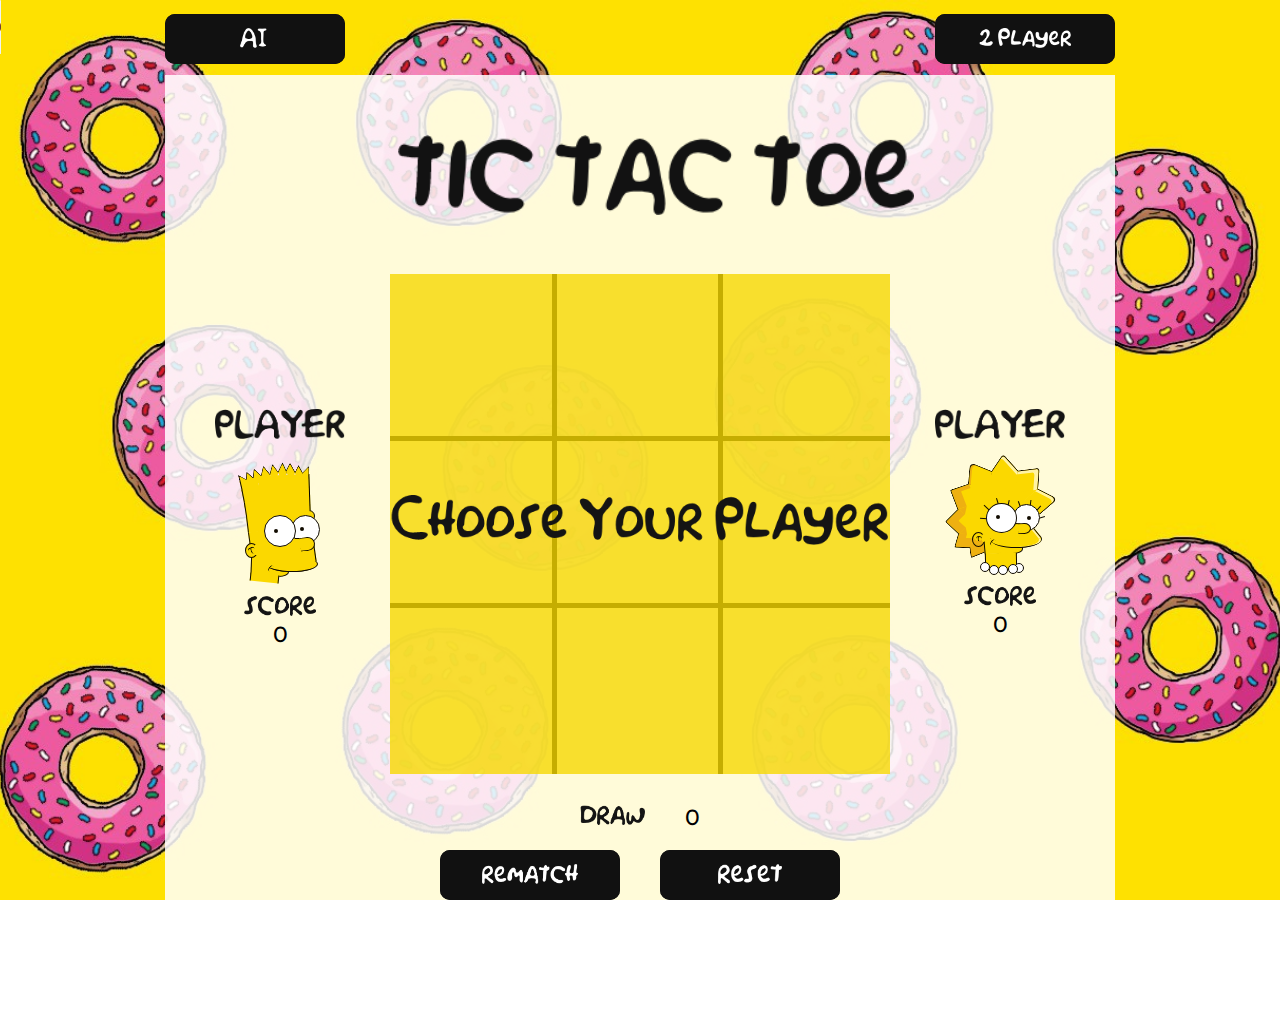
==== ai.html @ d119f451 "added page for AI and additional buttonss" ====
<!DOCTYPE html>
<html lang="en">
<head>
    <meta charset="UTF-8">
    <meta http-equiv="X-UA-Compatible" content="IE=edge">
    <link rel="stylesheet" href="css/simpson.css">
    <link rel="stylesheet" href="css/bart.css">
    <link rel="stylesheet" href="css/lisa.css">
    <script src="js/jquery.js"></script>
    <!-- <script class="changeScript" src="js/simpson.js"></script> -->
    <script src="js/simpson-ai.js"></script>
    <title>SIMPSON</title>
</head>
<body> 
    <audio id="theme">
        <source src="./audio/theme.mp3" type="audio/mpeg">
        <!-- http://soundfxcenter.com/download-sound/the-simpsons-theme-song/ -->
    </audio>
    <audio controls>
        <source src="./audio/theme.mp3" type="audio/mpeg">
    </audio>

    
    <div class="content">
    <h1><a href="https://www.fontspace.com/category/simpsons"><img class="title" src="./images/tic-tac-toe.png" alt="tic tac toe"></a></h1>
    
    
    
    <!-- Trigger/Open The Modal -->
<!-- <button id="choosePlayerb">Open Modal</button> -->

<!-- The Modal -->
<div id="myModal" class="modal">
  <div class="modal-content">
    <span class="close">&times;</span>
    <p>
        <div class="winning_message">
            <div class="winning_text"></div>    
        </div>
        <div class="buttons1">
            <button class="playAgain glow-on-hover"> <img src="./images/rematch.png" height="20px" alt="rematch"></button>
            <button class="reset glow-on-hover"> <img src="./images/reset.png" height="20px" alt="reset"></button>
        </div>
    </p>
  </div>

</div>
    
    <button class="AI glow-on-hover"><a href="ai.html"><img src="./images/AI.png" height="20px" alt="AI"></a></button>

    <button class="twoPlayer glow-on-hover"><a href="index.html"><img src="./images/twoplayer.png" height="20px" alt="2-Player"></a></button>

    <div class="gameboard">

        <div class="box zero" id="0"></div>
        <div class="box one" id="1"></div>
        <div class="box two" id="2"></div>
        <div class="box three" id="3"></div>
        <div class="box four" id="4"></div>
        <div class="box five" id="5"></div>
        <div class="box six" id="6"></div>
        <div class="box seven" id="7"></div>
        <div class="box eight" id="8"></div>
        
    </div>

    <div class="tokens"> 
        <div id="player1">
            <img class="characters" id="bartPlayer" src="./images/player.png" alt="Player"></a>
            <span class="hvr-pulse" id="X"><div id="bart">
                <div class="head">
                    <div class="no-border body hair hair1"></div>
                    <div class="no-border body hair hair2"></div>
                    <div class="no-border body hair hair3"></div>
                    <div class="no-border body hair hair4"></div>
                    <div class="no-border body hair hair5"></div>
                    <div class="no-border body hair hair6"></div>
                    <div class="no-border body hair hair7"></div>
                    <div class="no-border body hair hair8"></div>
                    <div class="no-border body hair hair9"></div>
                    <div class="body mouth-lip2"></div>
                    <div class="no-border body head-left1"></div>
                    <div class="no-border body head-left2"></div>
                    <div class="no-border body head-left3"></div>
                    <div class="no-border body head-left4"></div>
                    <div class="no-border body head-left5"></div>
                    <div class="no-border body head-left6"></div>
                    <div class="no-border body head-left7"></div>
                    <div class="body eyelid"></div>
                    <div class="no-border body mouth"></div>
                    <div class="body mouth-lip"></div>
                    <div class="no-border body head-right2"></div>
                    <div class="no-border body head-right1"></div>
                    <div class="no-border body head-right3"></div>
                    
                    <!-- The ear -->
                    <div class="body ear">
                        <div class="no-border inner1"></div>
                        <div class="no-border inner2"></div>
                        <div class="no-border body clip"></div>
                    </div>
                    
                    <!-- The right eye -->
                    <div class="right-eye">
                        <div class="no-border right-eye-pupil"></div>
                <div class="no-border body eyelid-top"></div>
                <div class="no-border body eyelid-bottom"></div>
                    </div>
                    
                    <!-- The nose -->
                    <div class="no-border body nose"></div>
                    <div class="body nose-tip"></div>
                    
                    <!-- The left eye -->
                    <div class="left-eye">
                        <div class="no-border left-eye-pupil"></div>
                <div class="no-border body eyelid-top"></div>
                <div class="no-border body eyelid-bottom"></div>
                    </div>
                
                    <div class="no-border mouth-smile"></div>
                </div>
            </div></span>
            <div class="player">
                <img src="./images/score.png" height="20px" alt="score">
                <div class="score" id="playerX"></div>
            </div>
        </div>  
        <div id="player2">
            <img class="characters" id="lisaPlayer" src="./images/player.png" alt="Player"></a>
            <span class="hvr-pulse" id="O">
                <div id="lisa">
                <div class="head">
                
                <div class="no-border body head-main"></div>
                    <div class="no-border body head-main2"></div>
                    <div class="no-border body head-main3"></div>
                
                <div class="no-border hair9"></div>
                <div class="no-border hair10"></div>
                
                <div class="body hair hair1"></div>
                <div class="body hair hair2"></div>
                <div class="body hair hair3"></div>
                <div class="body hair hair4"></div>
                <div class="body hair hair5"></div>
                <div class="body hair hair6"></div>
                <div class="body hair hair7"></div>
                <div class="body hair hair8"></div>
                    
                    <div class="body mouth-lip2"></div>
                    <div class="body mouth-lip"></div>
                    <div class="no-border body neck"></div>
                    <div class="no-border body mouth"></div>
                    <div class="no-border body neck2"></div>
                    <div class="no-border body neck3"></div>
                    <div class="no-border mouth-smile"></div>
                
                    <!-- The ear -->
                    <div class="body ear">
                        <div class="no-border inner1"></div>
                        <div class="no-border inner2"></div>
                        <div class="no-border body clip"></div>
                    </div>
                
                    <div class="no-border eyelash1 eyelash"></div>
                    <div class="no-border eyelash2 eyelash"></div>
                    <div class="no-border eyelash3 eyelash"></div>
                    <div class="no-border eyelash4 eyelash"></div>
                    <div class="no-border eyelash5 eyelash"></div>
                    <div class="no-border eyelash6 eyelash"></div>
                    <div class="no-border eyelash7 eyelash"></div>
                    <div class="no-border eyelash8 eyelash"></div>
                    
                    <!-- The right eye -->
                    <div class="right-eye">
                        <div class="no-border right-eye-pupil"></div>
                <div class="no-border body eyelid-top"></div>
                <div class="no-border body eyelid-bottom"></div>
                    </div>
                    
                    <!-- The nose -->
                    <div class="no-border body nose"></div>
                    <div class="body nose-tip"></div>
                    
                    <!-- The left eye -->
                    <div class="left-eye">
                        <div class="no-border left-eye-pupil"></div>
                <div class="no-border body eyelid-top"></div>
                <div class="no-border body eyelid-bottom"></div>
                    </div>
                
                <div class="necklace necklace1"></div>
                <div class="necklace necklace2"></div>
                <div class="necklace necklace3"></div>
                <div class="necklace necklace5"></div>
                <div class="necklace necklace4"></div>
                </div>
            </div></span> 
            <div class="player">
                <img src="./images/score.png" height="20px" alt="score">
                <div class="score" id="playerO"></div>
            </div>
        </div>
    </div>

    <div class="container">
         
        <div id="player1">
            <div class="player">
                <img src="./images/draw.png" height="20px" alt="draw"> 
                <div class="score" id="draw"></div>
            </div>
        </div>  
                   
    </div>
    
    <div class="buttons">
        <button class="playAgain glow-on-hover"> <img src="./images/rematch.png" height="20px" alt="rematch"></button>
        <button class="reset glow-on-hover"> <img src="./images/reset.png" height="20px" alt="reset"></button>
    </div>

    

    <div id="choosePlayer">
    
        <img src="./images/choose.png" height="50px" alt="Choose Your Player">

    </div>

    

</div>

</body>
</html>
---- css/simpson.css ----
@import url('https://fonts.googleapis.com/css2?family=Montserrat:wght@100;500&display=swap');


/* ----------- choose your player ------------------*/

#choosePlayer {
    margin: 0 auto;
    width: 500px;
    height: 500px;
    position: relative;
    top: -510px;
    line-height: 400px;
    background-color: rgb(246,216,1,0.8);
    z-index: 1;
    display: block;
  }

/* ------------------ modal------------------  */

/* The Modal (background) */
.modal {
    display: none;
    position: fixed; 
    z-index: 1; /* Sit on top */
    padding-top: 348px; /* Location of the box */
    left: 0;
    top: 0;
    width: 100%; /* Full width */
    height: 100%; /* Full height */
    overflow: auto; /* Enable scroll if needed */
    background-color: rgb(255,255,255); /* Fallback color */
    background-color: rgba(255,255,255,0.5); /* Black w/ opacity */
  }
  
  /* Modal Content */
  .modal-content {
    background-image: url("../images/clouds.jpg");
    position: relative;
    margin: 0 auto;
    /* padding: 20px; */
    width: 450px;
    height: 370px;
  }
  
  /* The Close Button */
  .close {
    color: #000000;
    float: right;
    font-size: 28px;
    font-weight: bold;
    padding-right: 10px;
  }
  
  .close:hover,
  .close:focus {
    color: #000;
    text-decoration: none;
    cursor: pointer;
  }

  .winning_message {
    padding-top: 25px;
    margin: 0 auto;
    width: 400px;
    height: 275px;
  }

  .winning_text {
    text-align: center;
    width: 350px;
    position: relative;
    margin: 0 auto;
    font-size: 250%;
    font-weight: bold;
    color: white;
    text-transform: uppercase;
}

.buttons1 {
    text-align: center; 
    margin: 0 auto;
    width: 385px;
    height: 10px;
    
}

.playAgain1 {
    margin: 0 auto;
    width: 110px;
    height: 40px;
    float: left;
    color: white;
    background-color: rgb(248, 205, 212, 0.95);
    border: solid white;
}

.reset1 {
    margin: 0 auto;
    height: 40px;
    width: 100px;
    float: right;
    color: white;
    background-color: rgb(248, 205, 212, 0.95);
    border: solid white;
}

audio {
    position: absolute;
    top: 0;
    left: 0;
}


  /* -------------------------------------------  */

body {
    width: 950px;
    margin: 0 auto;
    font-family: 'Montserrat', sans-serif;
    font-weight: 100;
    background-image: url("../images/donuts.jpeg");
    background-size: cover;
    background-repeat: no-repeat;
    background-attachment: fixed;
    background-position: center;
}

.content {
    background-color: rgba(255,255,255,0.85);
    height: 870px;
    margin-top: 75px;
}

.title {
    text-align: center;
    font-family: 'Montserrat', sans-serif;
    font-weight: 100;
    font-size: 400%;
    margin: 30px 0 30px 0;
    padding-left: 32px;
    padding-top: 30px;
    height: 80px;
}


h1, h2 {
    text-align: center;
    font-family: 'Montserrat', sans-serif;
    font-weight: 100;
}

/* ------------------ tokens/players----------------------  */

.tokens {
    margin: 0 auto;
    position: relative;
    top: -365px;
    width: 880px;
}

span {
    margin: 10px 0;
}

#player1 {
    float: left;
    text-align: center;
    width: 160px;
    font-size: 150%;
    font-weight: 500;
}

#X {
    font-size: 400%;
    
}

#player2 {
    float: right;
    text-align: center;
    width: 160px;
    font-size: 150%;
    font-weight: 500;
}

#O {
    font-size: 400%;
}

.player {
    font-size: 90%;
}

/* Pulse */
@-webkit-keyframes hvr-pulse {
    25% {
      -webkit-transform: scale(1.1);
      transform: scale(1.1);
    }
    75% {
      -webkit-transform: scale(0.9);
      transform: scale(0.9);
    }
  }
  @keyframes hvr-pulse {
    25% {
      -webkit-transform: scale(1.1);
      transform: scale(1.1);
    }
    75% {
      -webkit-transform: scale(0.9);
      transform: scale(0.9);
    }
  }
  .hvr-pulse {
    display: inline-block;
    vertical-align: middle;
    -webkit-transform: perspective(1px) translateZ(0);
    transform: perspective(1px) translateZ(0);
    box-shadow: 0 0 1px rgba(0, 0, 0, 0);
  }
  .hvr-pulse:hover, .hvr-pulse:focus, .hvr-pulse:active {
    -webkit-animation-name: hvr-pulse;
    animation-name: hvr-pulse;
    -webkit-animation-duration: 1s;
    animation-duration: 1s;
    -webkit-animation-timing-function: linear;
    animation-timing-function: linear;
    -webkit-animation-iteration-count: infinite;
    animation-iteration-count: infinite;
  }

.characters {
      height: 30px;
  }

/* ------------------ draw scoreboard ----------------------  */

.container {
    margin: 0 auto;
    position: relative;
    /* top: -130px; */
    top: 30px;
    width: 200px;
}

#draw {
    font-weight: 500;
    float: right;
}

/* ------------------ gameboard ------------------  */

.gameboard {
    margin: 0 auto;
    box-sizing: border-box;
    width: 500px;
    height: 500px;
    display: grid;
    grid-template-columns: repeat(3, 1fr); /* 3 columns each 1 fraction of free space*/
    grid-template-rows: repeat(3, 1fr); 
    /* grid-gap: 5px; */
    opacity: 1;
    /* background-color: black; */
}

.box {
    text-align: center;
    line-height: 163px;
    box-sizing: border-box;
    width: 100%;
    height: 100%;
    /* background-color: rgba(255,255,255,1); */
    font-family: 'Montserrat', sans-serif;
    font-weight: 100;
    padding-top: 15px;
}

.zero, .one, .three, .four, .six, .seven {
    border-right: 5px solid black;
}

.zero, .one, .two, .three, .four, .five {
    border-bottom: 5px solid black;
}

/* ------------------ buttons at bottom of page ------------------  */

.buttons {
    text-align: center; 
    margin: 0 auto;
    width: 400px;
    height: 10px;
    position: relative;
    top: 50px;
    display: block;
}

.playAgain {
    float: left;
}



.reset {
    float: right;
}

button {
    font-family: 'Montserrat', sans-serif;
    font-weight: 500;
    background-color: white;
}


.glow-on-hover {
    width: 180px;
    height: 50px;
    border: none;
    outline: none;
    color: #fff;
    background: #111;
    cursor: pointer;
    position: relative;
    z-index: 0;
    border-radius: 10px;
}

.glow-on-hover:before {
    content: '';
    background: linear-gradient(45deg, #ff0000, #ff7300, #fffb00, #48ff00, #00ffd5, #002bff, #7a00ff, #ff00c8, #ff0000);
    position: absolute;
    top: -2px;
    left:-2px;
    background-size: 400%;
    z-index: -1;
    filter: blur(5px);
    width: calc(100% + 4px);
    height: calc(100% + 4px);
    animation: glowing 20s linear infinite;
    opacity: 0;
    transition: opacity .3s ease-in-out;
    border-radius: 10px;
}

.glow-on-hover:active {
    color: #000
}

.glow-on-hover:active:after {
    background: transparent;
}

.glow-on-hover:hover:before {
    opacity: 1;
}

.glow-on-hover:after {
    z-index: -1;
    content: '';
    position: absolute;
    width: 100%;
    height: 100%;
    background: #111;
    left: 0;
    top: 0;
    border-radius: 10px;
}

@keyframes glowing {
    0% { background-position: 0 0; }
    50% { background-position: 400% 0; }
    100% { background-position: 0 0; }
}
   
.AI {
    float: left;
    position: relative;
    top: -260px;
}

.twoPlayer {
    float: right;
    position: relative;
    top: -260px;
}
---- css/bart.css ----
#bart *
{
    position: absolute;
    box-sizing:content-box;
    -moz-box-sizing:content-box;
    
}

#bart
{
    position: relative;
    width: 80px;
    height: 130px;
    margin: 0 auto;
}

#bart .head *
{
    border: 1px solid #110b00;
}

#bart .head .no-border
{
    border: none;
}

#bart .head .body
{
    background: #fbd800;
}

#bart .head .hair
{
    border-top: 1px solid #110b00;
    border-left: 1px solid #110b00;
    -webkit-border-radius: 2px 0 0 0;
    -moz-border-radius: 2px 0 0 0;
    border-radius: 2px 0 0 0;
}

#bart .head .hair1
{
    top: 22px;
    left: 0px;
    width: 6px;
    height: 7px;
    -webkit-transform: rotate(-22deg) skew(-7deg, 51deg);
    -ms-transform: rotate(-22deg) skew(-7deg, 51deg);
    transform: rotate(-22deg) skew(-7deg, 51deg);
}

#bart .head .hair2
{
    top: 20px;
    left: 5px;
    width: 9px;
    height: 7px;
    -webkit-transform: rotate(25deg) skew(23deg, 16deg);
    -ms-transform: rotate(25deg) skew(23deg, 16deg);
    transform: rotate(25deg) skew(23deg, 16deg);
}

#bart .head .hair3
{
    top: 17px;
    left: 12px;
    width: 9px;
    height: 8px;
    -webkit-transform: rotate(27deg) skew(22deg, 16deg);
    -ms-transform: rotate(27deg) skew(22deg, 16deg);
    transform: rotate(27deg) skew(22deg, 16deg);
}

#bart .head .hair4
{
    top: 15px;
    left: 20px;
    width: 10px;
    height: 9px;
    -webkit-transform: rotate(35deg) skew(22deg, 16deg);
    -ms-transform: rotate(35deg) skew(22deg, 16deg);
    transform: rotate(35deg) skew(22deg, 16deg);
}

#bart .head .hair5
{
    top: 13px;
    left: 29px;
    width: 9px;
    height: 9px;
    -webkit-transform: rotate(37deg) skew(22deg, 16deg);
    -ms-transform: rotate(37deg) skew(22deg, 16deg);
    transform: rotate(37deg) skew(22deg, 16deg);
}

#bart .head .hair6
{
    top: 12px;
    left: 37px;
    width: 10px;
    height: 9px;
    -webkit-transform: rotate(50deg) skew(24deg, 16deg);
    -ms-transform: rotate(50deg) skew(24deg, 16deg);
    transform: rotate(50deg) skew(24deg, 16deg);
}

#bart .head .hair7
{
    top: 12px;
    left: 45px;
    width: 10px;
    height: 8px;
    -webkit-transform: rotate(51deg) skew(24deg, 10deg);
    -ms-transform: rotate(51deg) skew(24deg, 10deg);
    transform: rotate(51deg) skew(24deg, 10deg);
}

#bart .head .hair8
{
    top: 14px;
    left: 54px;
    width: 9px;
    height: 7px;
    -webkit-transform: rotate(51deg) skew(24deg, 10deg);
    -ms-transform: rotate(51deg) skew(24deg, 10deg);
    transform: rotate(51deg) skew(24deg, 10deg);
}

#bart .head .hair9
{
    top: 15px;
    left: 61px;
    width: 9px;
    height: 7px;
    -webkit-transform: rotate(79deg) skew(35deg, 10deg);
    -ms-transform: rotate(79deg) skew(35deg, 10deg);
    transform: rotate(79deg) skew(35deg, 10deg);
}

#bart .head .head-left1
{
    top: 24px;
    left: 1px;
    width: 17px;
    height: 15px;
    border-left: 1px solid #110b00;
    -webkit-transform: rotate(-13deg);
    -ms-transform: rotate(-13deg);
    transform: rotate(-13deg);
}

#bart .head .head-left2
{
    top: 33px;
    left: 3px;
    width: 17px;
    height: 18px;
    border-left: 1px solid #110b00;
    -webkit-transform: rotate(-11deg);
    -ms-transform: rotate(-11deg);
    transform: rotate(-11deg);
}

#bart .head .head-left3
{
    top: 46px;
    left: 5px;
    width: 17px;
    height: 16px;
    border-left: 1px solid #110b00;
    -webkit-transform: rotate(-9deg);
    -ms-transform: rotate(-9deg);
    transform: rotate(-9deg);
}

#bart .head .head-left4
{
    top: 61px;
    left: 7px;
    width: 17px;
    height: 16px;
    border-left: 1px solid #110b00;
    -webkit-transform: rotate(-7deg);
    -ms-transform: rotate(-7deg);
    transform: rotate(-7deg);
}

#bart .head .head-left5
{
    top: 76px;
    left: 9px;
    width: 20px;
    height: 16px;
    border-left: 1px solid #110b00;
    -webkit-transform: rotate(-8deg);
    -ms-transform: rotate(-8deg);
    transform: rotate(-8deg);
}

#bart .head .head-left6
{
    top: 90px;
    left: 11px;
    width: 28px;
    height: 31px;
    border-left: 1px solid #110b00;
    -webkit-transform: rotate(2deg);
    -ms-transform: rotate(2deg);
    transform: rotate(2deg);
}

#bart .head .head-left7
{
    top: 119px;
    left: 10px;
    width: 27px;
    height: 8px;
    border-left: 1px solid #110b00;
    border-right: 1px solid #110b00;
    -webkit-transform: rotate(6deg);
    -ms-transform: rotate(6deg);
    transform: rotate(6deg);
}

#bart .head .head-right1
{
    top: 20px;
    left: 19px;
    width: 50px;
    height: 37px;
    border-right: 1px solid #000000;
    -webkit-transform: rotate(-2deg);
    -ms-transform: rotate(-2deg);
    transform: rotate(-2deg);
}

#bart .head .head-right2
{
    top: 46px;
    left: 19px;
    width: 51px;
    height: 24px;
    -webkit-transform: rotate(-2deg);
    -ms-transform: rotate(-2deg);
    transform: rotate(-2deg);
}

#bart .head .head-right3
{
    top: 83px;
    left: 24px;
    width: 50px;
    height: 27px;
    border-right: 1px solid #000000;
    -webkit-transform: rotate(-8deg);
    -ms-transform: rotate(-8deg);
    transform: rotate(-8deg);
}

#bart .head .ear
{
    top: 88px;
    left: 5px;
    width: 11px;
    height: 13px;
    -moz-border-radius: 50%;
    -webkit-border-radius: 50%;
    border-radius: 50%;
}

#bart .head .ear .inner1
{
    top: 3px;
    left: 2px;
    width: 7px;
    height: 5px;
    -moz-border-radius: 50%;
    -webkit-border-radius: 50%;
    border-radius: 50%;
    border-top: 1px solid #110b00;
    -webkit-transform: rotate(-21deg);
    -ms-transform: rotate(-21deg);
    transform: rotate(-21deg);
}

#bart .head .ear .inner2
{
    top: 3px;
    left: 4px;
    width: 7px;
    height: 5px;
    -moz-border-radius: 50%;
    -webkit-border-radius: 50%;
    border-radius: 50%;
    border-top: 1px solid #110b00;
    -webkit-transform: rotate(-109deg);
    -ms-transform: rotate(-109deg);
    transform: rotate(-109deg);
}

#bart .head .ear .clip
{
    top: 1px;
    left: 9px;
    width: 3px;
    height: 10px;
}

#bart .head .eyelid
{
    top: 55px;
    left: 63px;
    width: 10px;
    height: 10px;
    -webkit-border-radius: 50%;
    -moz-border-radius: 50%;
    border-radius: 50%;
}

#bart .head .right-eye
{
    top: 60px;
    left: 51px;
    width: 27px;
    height: 27px;
    -moz-border-radius: 50%;
    -webkit-border-radius: 50%;
    border-radius: 50%;
    background: #ffffff;
    overflow: hidden;
}

#bart .head .right-eye .right-eye-pupil
{
    top: 11px;
    left: 8px;
    width: 4px;
    height: 4px;
    -moz-border-radius: 50%;
    -webkit-border-radius: 50%;
    border-radius: 50%;
    background: #110b00;
}

#bart .head .right-eye .eyelid-top
{
    top: -18px;
    left: 0px;
    width: 30px;
    height: 17px;
    border-bottom: 1px solid #110b00;
    border-radius: 50% 50% 0 0;
    
    -webkit-animation-name: bartrighteyelidtop;
    -webkit-animation-duration: 10s;
    -webkit-animation-timing-function: linear;
    -webkit-animation-delay: 2.5s;
    -webkit-animation-iteration-count: infinite;
    -webkit-animation-play-state: running;
    animation-name: bartrighteyelidtop;
    animation-duration: 10s;
    animation-timing-function: linear;
    animation-delay: 2.5s;
    animation-iteration-count: infinite;
    animation-play-state: running;
}

#bart .head .right-eye .eyelid-bottom
{
    bottom: -11px;
    left: 0px;
    width: 30px;
    height: 10px;
    border-top: 1px solid #110b00;
    border-radius: 0 0 50% 50%;
    
    -webkit-animation-name: bartrighteyelidbottom;
    -webkit-animation-duration: 10s;
    -webkit-animation-timing-function: linear;
    -webkit-animation-delay: 2.5s;
    -webkit-animation-iteration-count: infinite;
    -webkit-animation-play-state: running;
    animation-name: bartrighteyelidbottom;
    animation-duration: 10s;
    animation-timing-function: linear;
    animation-delay: 2.5s;
    animation-iteration-count: infinite;
    animation-play-state: running;
}

@-webkit-keyframes bartrighteyelidtop
{
0% {top: -18px;}
2% {top: 0px;}
4% {top: -18px;}
100% {top: -18px;}
}

@keyframes bartrighteyelidtop
{
0% {top: -18px;}
2% {top: 0px;}
4% {top: -18px;}
100% {top: -18px;}
}

@-webkit-keyframes bartrighteyelidbottom
{
0% {bottom: -11px;}
2% {bottom: 0px;}
4% {bottom: -11px;}
100% {bottom: -11px;}
}

@keyframes bartrighteyelidbottom
{
0% {bottom: -11px;}
2% {bottom: 0px;}
4% {bottom: -11px;}
100% {bottom: -11px;}
}

#bart .head .left-eye
{
    top: 60px;
    left: 24px;
    width: 30px;
    height: 30px;
    -moz-border-radius: 50%;
    -webkit-border-radius: 50%;
    border-radius: 50%;
    background: #ffffff;
    overflow: hidden;
}

#bart .head .left-eye .left-eye-pupil
{
    top: 13px;
    left: 9px;
    width: 4px;
    height: 4px;
    -moz-border-radius: 50%;
    -webkit-border-radius: 50%;
    border-radius: 50%;
    background: #110b00;
}

#bart .head .left-eye .eyelid-top
{
    top: -21px;
    left: 0px;
    width: 30px;
    height: 20px;
    border-bottom: 1px solid #110b00;
    border-radius: 50% 50% 0 0;
    
    -webkit-animation-name: bartlefteyelidtop;
    -webkit-animation-duration: 10s;
    -webkit-animation-timing-function: linear;
    -webkit-animation-delay: 2.5s;
    -webkit-animation-iteration-count: infinite;
    -webkit-animation-play-state: running;
    animation-name: bartlefteyelidtop;
    animation-duration: 10s;
    animation-timing-function: linear;
    animation-delay: 2.5s;
    animation-iteration-count: infinite;
    animation-play-state: running;
}

#bart .head .left-eye .eyelid-bottom
{
    bottom: -11px;
    left: 0px;
    width: 30px;
    height: 10px;
    border-top: 1px solid #110b00;
    border-radius: 0 0 50% 50%;
    
    -webkit-animation-name: bartlefteyelidbottom;
    -webkit-animation-duration: 10s;
    -webkit-animation-timing-function: linear;
    -webkit-animation-delay: 2.5s;
    -webkit-animation-iteration-count: infinite;
    -webkit-animation-play-state: running;
    animation-name: bartlefteyelidbottom;
    animation-duration: 10s;
    animation-timing-function: linear;
    animation-delay: 2.5s;
    animation-iteration-count: infinite;
    animation-play-state: running;
}

@-webkit-keyframes bartlefteyelidtop
{
0% {top: -21px;}
2% {top: 0px;}
4% {top: -21px;}
100% {top: -21px;}
}

@keyframes bartlefteyelidtop
{
0% {top: -21px;}
2% {top: 0px;}
4% {top: -21px;}
100% {top: -21px;}
}

@-webkit-keyframes bartlefteyelidbottom
{
0% {bottom: -11px;}
2% {bottom: 0px;}
4% {bottom: -11px;}
100% {bottom: -11px;}
}

@keyframes bartlefteyelidbottom
{
0% {bottom: -11px;}
2% {bottom: 0px;}
4% {bottom: -11px;}
100% {bottom: -11px;}
}

#bart .head .nose
{
    top: 83px;
    left: 55px;
    width: 12px;
    height: 12px;
    border-top: 1px solid #110b00;
}

#bart .head .nose-tip
{
    top: 82px;
    left: 60px;
    width: 14px;
    height: 12px;
    border-left: none;
    -moz-border-radius: 0 50% 50% 0%;
    -webkit-border-radius: 0 50% 50% 0;
    border-radius: 0 50% 50% 0;
    -webkit-transform: rotate(-6deg);
    -ms-transform: rotate(-6deg);
    transform: rotate(-6deg);
}

#bart .head .mouth
{
    top: 101px;
    left: 27px;
    width: 50px;
    height: 15px;
    border-bottom: 1px solid #110b00;
    -moz-border-radius: 50%;
    -webkit-border-radius: 50%;
    border-radius: 50%;
}

#bart .head .mouth-smile
{
    top: 111px;
    left: 28px;
    width: 7px;
    height: 5px;
    -moz-border-radius: 50%;
    -webkit-border-radius: 50%;
    border-radius: 50%;
    border-top: 1px solid #110b00;
    -webkit-transform: rotate(-52deg);
    -ms-transform: rotate(-52deg);
    transform: rotate(-52deg);
}

#bart .head .mouth-lip
{
    top: 101px;
    left: 26px;
    width: 50px;
    height: 14px;
    -moz-border-radius: 50%;
    -webkit-border-radius: 50%;
    border-radius: 50%;
}

#bart .head .mouth-lip2
{
    top: 106px;
    left: 17px;
    width: 30px;
    height: 14px;
    -moz-border-radius: 32%;
    -webkit-border-radius: 32%;
    border-radius: 32%;
}
---- css/lisa.css ----
#lisa *
{
    position: absolute;
    box-sizing:content-box;
    -moz-box-sizing:content-box;

}

#lisa
{
    position: relative;
    width: 111px;
    height: 120px;
    margin: 0 auto;
}

#lisa .head *
{
    border: 1px solid #110b00;
}

#lisa .head .no-border
{
    border: none;
}

#lisa .head .body
{
    background: #fbd800;
}

#lisa .head .head-main
{
    top: 27px;
    left: 21px;
    width: 69px;
    height: 68px;
    transform: rotate(5deg);
    -ms-transform: rotate(5deg);
    -webkit-transform: rotate(5deg);
    -webkit-border-bottom-right-radius: 26px;
    -moz-border-radius-bottomright: 26px;
    border-bottom-right-radius: 26px;
}

#lisa .head .head-main2
{
    top: 46px;
    left: 14px;
    width: 52px;
    height: 36px;
    transform: rotate(-1deg);
    -ms-transform: rotate(-1deg);
    -webkit-transform: rotate(-1deg);
}

#lisa .head .head-main3
{
    top: 17px;
    left: 32px;
    width: 52px;
    height: 20px;
    transform: rotate(-1deg);
    -ms-transform: rotate(-1deg);
    -webkit-transform: rotate(-1deg);
}

#lisa .head .hair
{
    border-right: none;
    border-bottom: none;
    border-top-left-radius: 2px;
    -webkit-border-top-left-radius: 2px;
    -moz-border-radius-topleft: 2px;
}

#lisa .head .hair1
{
    top: 83px;
    left: 24px;
    width: 16px;
    height: 16px;
    background: #eeb011;
    transform: rotate(-45deg) skew(0deg, 14deg);
    -ms-transform: rotate(-45deg) skew(0deg, 14deg);
    -webkit-transform: rotate(-112deg) skew(0deg, 14deg);
}

#lisa .head .hair2
{
    top: 78px;
    left: 12px;
    width: 13px;
    height: 15px;
    transform: rotate(-88deg) skew(0deg, 14deg);
    -ms-transform: rotate(-88deg) skew(0deg, 14deg);
    -webkit-transform: rotate(-88deg) skew(0deg, 14deg);
    -webkit-box-shadow: inset 9px 8px 0px 0px  rgba(238,176,17,1);
    -moz-box-shadow: inset 9px 8px 0px 0px  rgba(238,176,17,1);
    box-shadow: inset 9px 8px 0px 0px  rgba(238,176,17,1);
}

#lisa .head .hair3
{
    top: 57px;
    left: 4px;
    width: 18px;
    height: 18px;
    transform: rotate(-47deg) skew(0deg, 2deg);
    -ms-transform: rotate(-47deg) skew(0deg, 2deg);
    -webkit-transform: rotate(-47deg) skew(0deg, 2deg);
    -webkit-box-shadow: inset 9px 8px 0px 0px  rgba(238,176,17,1);
    -moz-box-shadow: inset 9px 8px 0px 0px  rgba(238,176,17,1);
    box-shadow: inset 9px 8px 0px 0px  rgba(238,176,17,1);
}

#lisa .head .hair4
{
    top: 31px;
    left: 8px;
    width: 19px;
    height: 20px;
    transform: rotate(-21deg) skew(0deg, 2deg);
    -ms-transform: rotate(-21deg) skew(0deg, 2deg);
    -webkit-transform: rotate(-21deg) skew(0deg, 2deg);
    -webkit-box-shadow: inset 9px 4px 0px 0px rgba(238,176,17,1);
    -moz-box-shadow: inset 9px 4px 0px 0px rgba(238,176,17,1);
    box-shadow: inset 9px 4px 0px 0px rgba(238,176,17,1);
}

#lisa .head .hair5
{
    top: 12px;
    left: 23px;
    width: 23px;
    height: 20px;
    transform: rotate(22deg) skew(17deg, 0deg);
    -ms-transform: rotate(22deg) skew(17deg, 0deg);
    -webkit-transform: rotate(22deg) skew(17deg, 0deg);
    border-top-left-radius: 6px;
    -webkit-border-top-left-radius: 6px;
    -moz-border-radius-topleft: 6px;
    -webkit-box-shadow: inset 2px 0px 0px 0px rgba(238,176,17,1);
    -moz-box-shadow: inset 2px 0px 0px 0px rgba(238,176,17,1);
    box-shadow: inset 2px 0px 0px 0px rgba(238,176,17,1);
}

#lisa .head .hair6
{
    top: 6px;
    left: 48px;
    width: 23px;
    height: 20px;
    transform: rotate(48deg) skew(14deg, 0deg);
    -ms-transform: rotate(48deg) skew(14deg, 0deg);
    -webkit-transform: rotate(48deg) skew(14deg, 0deg);
    border-top-left-radius: 4px;
    -webkit-border-top-left-radius: 4px;
    -moz-border-radius-topleft: 4px;
    -webkit-box-shadow: inset 0px 3px 0px 0px rgba(255,243,164,1);
    -moz-box-shadow: inset 0px 3px 0px 0px rgba(255,243,164,1);
    box-shadow: inset 0px 3px 0px 0px rgba(255,243,164,1);
}

#lisa .head .hair7
{
    top: 14px;
    left: 72px;
    width: 21px;
    height: 21px;
    transform: rotate(94deg) skew(11deg, 0deg);
    -ms-transform: rotate(94deg) skew(11deg, 0deg);
    -webkit-transform: rotate(94deg) skew(11deg, 0deg);
    border-top-left-radius: 4px;
    -webkit-border-top-left-radius: 4px;
    -moz-border-radius-topleft: 4px;
    -webkit-box-shadow: inset 3px 4px 0px 0px rgba(255,243,164,1);
    -moz-box-shadow: inset 3px 4px 0px 0px rgba(255,243,164,1);
    box-shadow: inset 3px 4px 0px 0px rgba(255,243,164,1);
}

#lisa .head .hair8
{
    top: 36px;
    left: 82px;
    width: 23px;
    height: 20px;
    transform: rotate(139deg) skew(22deg, 0deg);
    -ms-transform: rotate(139deg) skew(22deg, 0deg);
    -webkit-transform: rotate(139deg) skew(22deg, 0deg);
    border-top-left-radius: 4px;
    -webkit-border-top-left-radius: 6px;
    -moz-border-radius-topleft: 4px;
    -webkit-box-shadow: inset 3px 0px 0px 0px rgba(255,243,164,1);
    -moz-box-shadow: inset 3px 0px 0px 0px rgba(255,243,164,1);
    box-shadow: inset 3px 0px 0px 0px rgba(255,243,164,1);
}

#lisa .head .hair9
{
    top: 73px;
    left: 14px;
    width: 8px;
    height: 13px;
    background: #eeb011;
    transform: rotate(-10deg);
    -ms-transform: rotate(-10deg);
    -webkit-transform: rotate(-10deg);
}

#lisa .head .hair10
{
    top: 49px;
    left: 13px;
    width: 8px;
    height: 10px;
    background: #eeb011;
    transform: rotate(12deg);
    -ms-transform: rotate(12deg);
    -webkit-transform: rotate(12deg);
}

#lisa .head .ear
{
    top: 77px;
    left: 27px;
    width: 11px;
    height: 13px;
    border-radius: 50%;
    -moz-border-radius: 50%;
    -webkit-border-radius: 50%;
    -webkit-box-shadow: inset 0px -5px 0px 0px rgba(238,176,17,1);
    -moz-box-shadow: inset 0px -5px 0px 0px rgba(238,176,17,1);
    box-shadow: inset 0px 0px -5px 0px rgba(238,176,17,1);
}

#lisa .head .ear .inner1
{
    top: 3px;
    left: 3px;
    width: 6px;
    height: 5px;
    -moz-border-radius: 50%;
    -webkit-border-radius: 50%;
    border-radius: 50%;
    border-top: 1px solid #110b00;
    -webkit-transform: rotate(3deg);
    -ms-transform: rotate(3deg);
    transform: rotate(3deg);
}

#lisa .head .ear .inner2
{
    top: 3px;
    left: 5px;
    width: 5px;
    height: 5px;
    -moz-border-radius: 50%;
    -webkit-border-radius: 50%;
    border-radius: 50%;
    border-top: 1px solid #110b00;
    -webkit-transform: rotate(-93deg);
    -ms-transform: rotate(-93deg);
    transform: rotate(-93deg);
}

#lisa .head .ear .clip
{
    top: 1px;
    left: 9px;
    width: 3px;
    height: 8px;
    border-radius: 4px;
    -webkit-border-radius: 4px;
    -moz-border-radius: 4px;
}

#lisa .head .eyelash
{
    width: 1px;
    height: 7px;
    background: #110b00;
}

#lisa .head .eyelash1
{
    top: 60px;
    left: 38px;
    -webkit-transform: rotate(-85deg);
    -ms-transform: rotate(-85deg);
    transform: rotate(-85deg);
}

#lisa .head .eyelash2
{
    top: 49px;
    left: 41px;
    -webkit-transform: rotate(-46deg);
    -ms-transform: rotate(-46deg);
    transform: rotate(-46deg);
}

#lisa .head .eyelash3
{
    top: 43px;
    left: 52px;
    -webkit-transform: rotate(-17deg);
    -ms-transform: rotate(-17deg);
    transform: rotate(-17deg);
}

#lisa .head .eyelash4
{
    top: 45px;
    left: 63px;
    -webkit-transform: rotate(12deg);
    -ms-transform: rotate(12deg);
    transform: rotate(12deg);
}

#lisa .head .eyelash5
{
    top: 46px;
    left: 74px;
    -webkit-transform: rotate(-20deg);
    -ms-transform: rotate(-20deg);
    transform: rotate(-20deg);
}

#lisa .head .eyelash6
{
    top: 45px;
    left: 85px;
    transform: rotate(7deg);
    -ms-transform: rotate(7deg);
    -webkit-transform: rotate(7deg);
}

#lisa .head .eyelash7
{
    top: 50px;
    left: 93px;
    transform: rotate(41deg);
    -ms-transform: rotate(41deg);
    -webkit-transform: rotate(41deg);
}

#lisa .head .eyelash8
{
    top: 59px;
    left: 96px;
    transform: rotate(74deg);
    -ms-transform: rotate(74deg);
    -webkit-transform: rotate(74deg);
}

#lisa .head .right-eye
{
    top: 49px;
    left: 68px;
    width: 25px;
    height: 25px;
    -moz-border-radius: 50%;
    -webkit-border-radius: 50%;
    border-radius: 50%;
    background: #ffffff;
    overflow: hidden;
}

#lisa .head .right-eye .right-eye-pupil
{
    top: 11px;
    left: 13px;
    width: 4px;
    height: 4px;
    -moz-border-radius: 50%;
    -webkit-border-radius: 50%;
    border-radius: 50%;
    background: #110b00;
}

#lisa .head .right-eye .eyelid-top
{
    top: -18px;
    left: 0px;
    width: 30px;
    height: 15px;
    border-bottom: 1px solid #110b00;
    border-radius: 50% 50% 0 0;
    
    -webkit-animation-name: lisarighteyelidtop;
    -webkit-animation-duration: 10s;
    -webkit-animation-timing-function: linear;
    -webkit-animation-delay: 2s;
    -webkit-animation-iteration-count: infinite;
    -webkit-animation-play-state: running;
    animation-name: lisarighteyelidtop;
    animation-duration: 10s;
    animation-timing-function: linear;
    animation-delay: 2s;
    animation-iteration-count: infinite;
    animation-play-state: running;
}

#lisa .head .right-eye .eyelid-bottom
{
    bottom: -11px;
    left: 0px;
    width: 30px;
    height: 7px;
    border-top: 1px solid #110b00;
    border-radius: 0 0 50% 50%;
    
    -webkit-animation-name: lisarighteyelidbottom;
    -webkit-animation-duration: 10s;
    -webkit-animation-timing-function: linear;
    -webkit-animation-delay: 2s;
    -webkit-animation-iteration-count: infinite;
    -webkit-animation-play-state: running;
    animation-name: lisarighteyelidbottom;
    animation-duration: 10s;
    animation-timing-function: linear;
    animation-delay: 2s;
    animation-iteration-count: infinite;
    animation-play-state: running;
}

@-webkit-keyframes lisarighteyelidtop
{
0% {top: -18px;}
2% {top: 0px;}
4% {top: -18px;}
100% {top: -18px;}
}

@keyframes lisarighteyelidtop
{
0% {top: -18px;}
2% {top: 0px;}
4% {top: -18px;}
100% {top: -18px;}
}

@-webkit-keyframes lisarighteyelidbottom
{
0% {bottom: -11px;}
2% {bottom: 0px;}
4% {bottom: -11px;}
100% {bottom: -11px;}
}

@keyframes lisarighteyelidbottom
{
0% {bottom: -11px;}
2% {bottom: 0px;}
4% {bottom: -11px;}
100% {bottom: -11px;}
}

#lisa .head .left-eye
{
    top: 48px;
    left: 41px;
    width: 29px;
    height: 28px;
    -moz-border-radius: 50%;
    -webkit-border-radius: 50%;
    border-radius: 50%;
    background: #ffffff;
    overflow: hidden;
    -webkit-box-shadow: -9px 13px 0px -7px rgba(251, 216, 0, 1);
    -moz-box-shadow: -9px 13px 0px -7px rgba(251, 216, 0, 1);
    box-shadow: -9px 13px 0px -7px rgba(251, 216, 0, 1);
}

#lisa .head .left-eye .left-eye-pupil
{
    top: 11px;
    left: 9px;
    width: 4px;
    height: 4px;
    -moz-border-radius: 50%;
    -webkit-border-radius: 50%;
    border-radius: 50%;
    background: #110b00;
}

#lisa .head .left-eye .eyelid-top
{
    top: -21px;
    left: 0px;
    width: 30px;
    height: 15px;
    border-bottom: 1px solid #110b00;
    border-radius: 50% 50% 0 0;
    
    -webkit-animation-name: lisalefteyelidtop;
    -webkit-animation-duration: 10s;
    -webkit-animation-timing-function: linear;
    -webkit-animation-delay: 2s;
    -webkit-animation-iteration-count: infinite;
    -webkit-animation-play-state: running;
    animation-name: lisalefteyelidtop;
    animation-duration: 10s;
    animation-timing-function: linear;
    animation-delay: 2s;
    animation-iteration-count: infinite;
    animation-play-state: running;
}

#lisa .head .left-eye .eyelid-bottom
{
    bottom: -11px;
    left: 0px;
    width: 30px;
    height: 9px;
    border-top: 1px solid #110b00;
    border-radius: 0 0 50% 50%;
    
    -webkit-animation-name: lisalefteyelidbottom;
    -webkit-animation-duration: 10s;
    -webkit-animation-timing-function: linear;
    -webkit-animation-delay: 2s;
    -webkit-animation-iteration-count: infinite;
    -webkit-animation-play-state: running;
    animation-name: lisalefteyelidbottom;
    animation-duration: 10s;
    animation-timing-function: linear;
    animation-delay: 2s;
    animation-iteration-count: infinite;
    animation-play-state: running;
}


@-webkit-keyframes lisalefteyelidtop
{
0% {top: -21px;}
2% {top: 0px;}
4% {top: -21px;}
100% {top: -21px;}
}


@keyframes lisalefteyelidtop
{
0% {top: -21px;}
2% {top: 0px;}
4% {top: -21px;}
100% {top: -21px;}
}

@-webkit-keyframes lisalefteyelidbottom
{
0% {bottom: -11px;}
2% {bottom: 0px;}
4% {bottom: -11px;}
100% {bottom: -11px;}
}


@keyframes lisalefteyelidbottom
{
0% {bottom: -11px;}
2% {bottom: 0px;}
4% {bottom: -11px;}
100% {bottom: -11px;}
}

#lisa .head .nose
{
    top: 68px;
    left: 63px;
    width: 12px;
    height: 12px;
    border-top: 1px solid #110b00;
    -webkit-transform: rotate(3deg);
    -ms-transform: rotate(3deg);
    transform: rotate(3deg);
}

#lisa .head .nose-tip
{
    top: 68px;
    left: 73px;
    width: 12px;
    height: 9px;
    border-left: none;
    -moz-border-radius: 0 50% 50% 0%;
    -webkit-border-radius: 0 50% 50% 0;
    border-radius: 0 50% 50% 0;
    -webkit-transform: rotate(-2deg);
    -ms-transform: rotate(-2deg);
    transform: rotate(-2deg);
}

#lisa .head .mouth
{
    top: 77px;
    left: 46px;
    width: 50px;
    height: 15px;
    border-bottom: 1px solid #110b00;
    -moz-border-radius: 50%;
    -webkit-border-radius: 50%;
    border-radius: 50%;
    -webkit-box-shadow: inset -2px 0px 0px 0px rgba(255,243,164,1);
    -moz-box-shadow: inset -2px 0px 0px 0px rgba(255,243,164,1);
    box-shadow: inset -2px 0px 0px 0px rgba(255,243,164,1);
}

#lisa .head .mouth-smile
{
    top: 85px;
    left: 45px;
    width: 7px;
    height: 5px;
    -moz-border-radius: 50%;
    -webkit-border-radius: 50%;
    border-radius: 50%;
    border-top: 1px solid #110b00;
    -webkit-transform: rotate(-52deg);
    -ms-transform: rotate(-52deg);
    transform: rotate(-52deg);
}

#lisa .head .mouth-lip
{
    top: 75px;
    left: 45px;
    width: 50px;
    height: 16px;
    -moz-border-radius: 50%;
    -webkit-border-radius: 50%;
    border-radius: 50%;
}

#lisa .head .mouth-lip2
{
    top: 83px;
    left: 46px;
    width: 30px;
    height: 14px;
    -moz-border-radius: 32%;
    -webkit-border-radius: 32%;
    border-radius: 32%;
}

#lisa .head .neck
{
    top: 83px;
    left: 39px;
    width: 28px;
    height: 15px;
    border-left: 1px solid #110b00;
    transform: rotate(-5deg);
    -webkit-transform: rotate(-5deg);
    -ms-transform: rotate(-5deg);
}

#lisa .head .neck2
{
    top: 98px;
    left: 40px;
    width: 30px;
    height: 17px;
    border-left: 1px solid #110b00;
    border-right: 1px solid #110b00;
    transform: rotate(-1deg);
    -webkit-transform: rotate(-1deg);
    -ms-transform: rotate(-1deg);
}

#lisa .head .neck3
{
    top: 70px;
    left: 79px;
    width: 12px;
    height: 18px;
    border-right: 1px solid #110b00;
    -webkit-transform: rotate(-39deg);
    -ms-transform: rotate(-39deg);
    transform: rotate(-39deg);
    -webkit-box-shadow: inset -2px 0px 0px 0px rgba(255,243,164,1);
    -moz-box-shadow: inset -2px 0px 0px 0px rgba(255,243,164,1);
    box-shadow: inset -2px 0px 0px 0px rgba(255,243,164,1);
}

#lisa .head .necklace
{
    width: 8px;
    height: 8px;
    background: #ffffff;
    border-radius: 50%;
    -webkit-border-radius: 50%;
    -moz-border-radius: 50%;
}

#lisa .head .necklace1
{
    top: 107px;
    left: 35px;
}

#lisa .head .necklace2
{
    top: 110px;
    left: 44px;
}

#lisa .head .necklace3
{
    top: 110px;
    left: 53px;
}

#lisa .head .necklace4
{
    top: 109px;
    left: 63px;
}

#lisa .head .necklace5
{
    top: 108px;
    left: 69px;
}
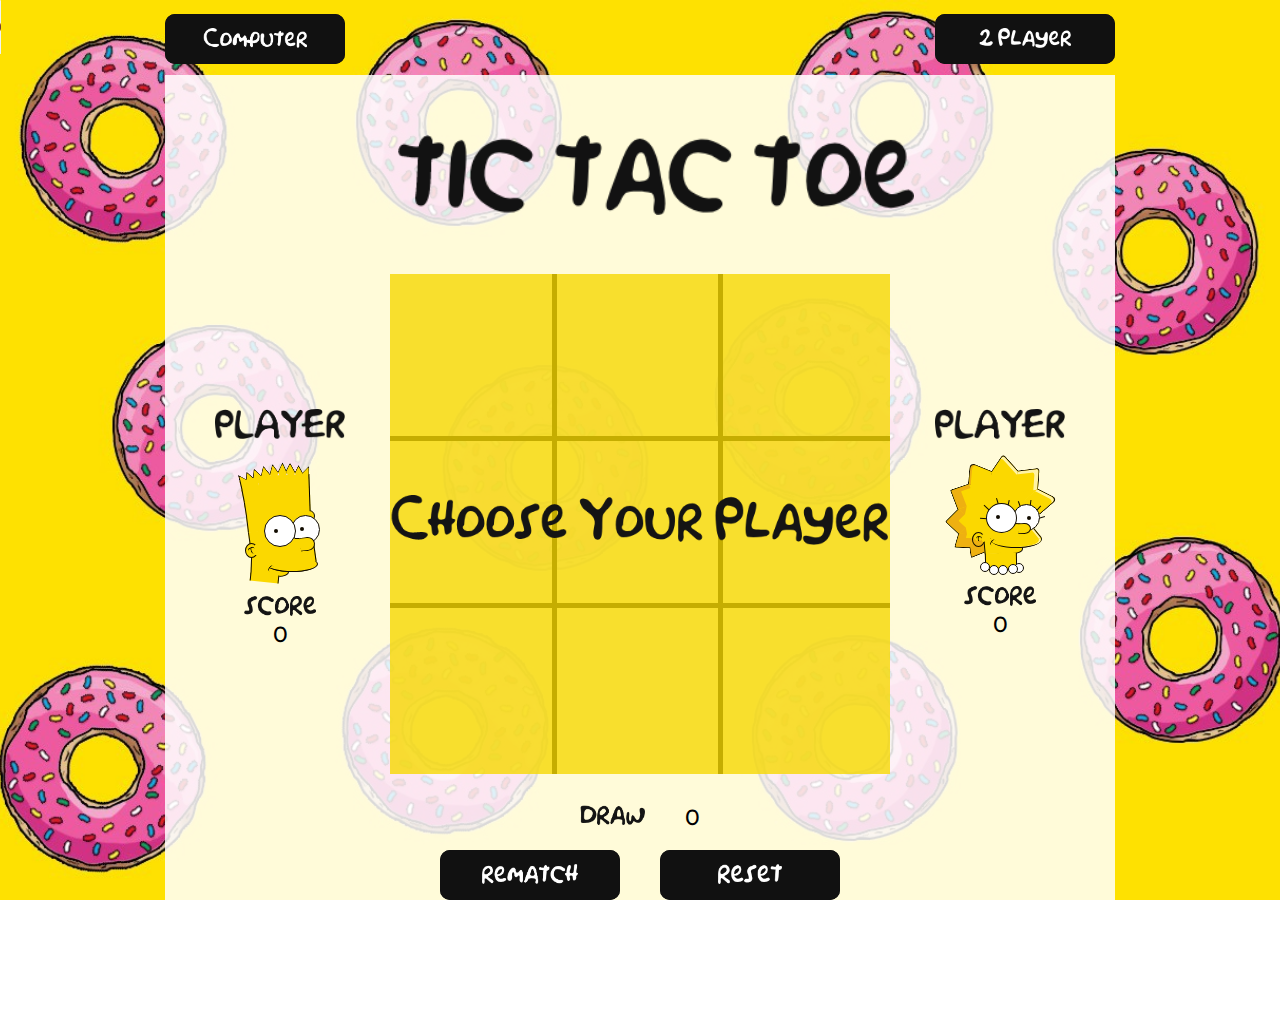
==== commit 53b40de5: "minor bug fixes, added harder AI js file (still needs fixing) and change button from AI to computer" ====
--- a/ai.html
+++ b/ai.html
@@ -7,8 +7,7 @@
     <link rel="stylesheet" href="css/bart.css">
     <link rel="stylesheet" href="css/lisa.css">
     <script src="js/jquery.js"></script>
-    <!-- <script class="changeScript" src="js/simpson.js"></script> -->
-    <script src="js/simpson-ai.js"></script>
+   
     <title>SIMPSON</title>
 </head>
 <body> 
@@ -46,7 +45,7 @@
 
 </div>
     
-    <button class="AI glow-on-hover"><a href="ai.html"><img src="./images/AI.png" height="20px" alt="AI"></a></button>
+    <button class="AI glow-on-hover"><a href="ai.html"><img src="./images/computer-white.png" height="20px" alt="AI"></a></button>
 
     <button class="twoPlayer glow-on-hover"><a href="index.html"><img src="./images/twoplayer.png" height="20px" alt="2-Player"></a></button>
 
@@ -231,6 +230,7 @@
     
 
 </div>
-
+<!-- <script src="js/simpson-ai-harder.js"></script> -->
+<script src="js/simpson-ai.js"></script>
 </body>
 </html>--- a/css/simpson.css
+++ b/css/simpson.css
@@ -13,6 +13,15 @@
     background-color: rgb(246,216,1,0.8);
     z-index: 1;
     display: block;
+  }
+
+  .start {
+      position: relative;
+      top: 0px;
+      width: 400px;
+      height: 50px;
+      margin: 0 auto;
+      background-color: rgb(246,216,1,0.8) ;
   }
 
 /* ------------------ modal------------------  */
